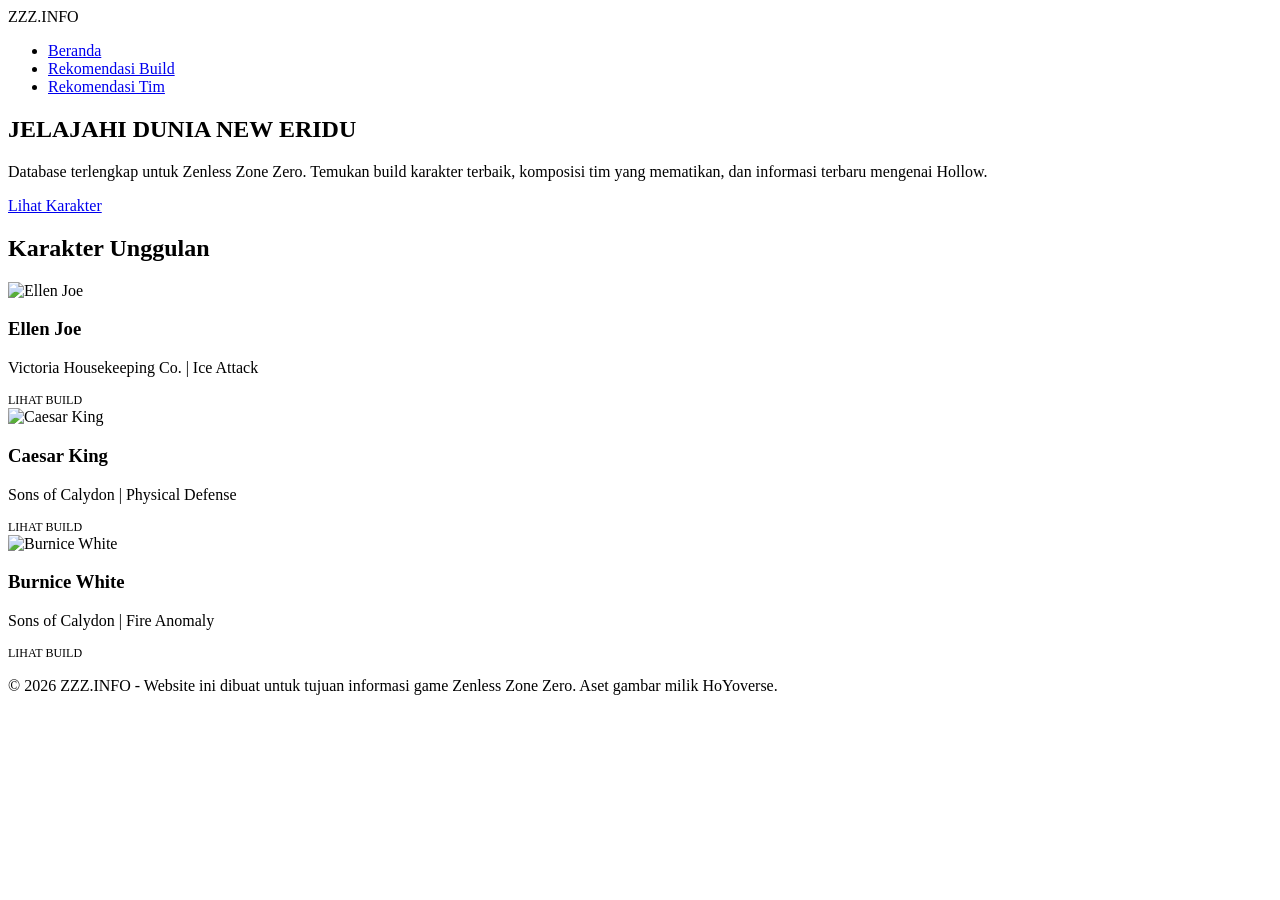
==== index.html @ 67aa61bd "Add files via upload" ====
<!DOCTYPE html>
<html lang="id">
<head>
    <meta charset="UTF-8">
    <meta name="viewport" content="width=device-width, initial-scale=1.0">
    <title>Zenless Zone Zero - Database Informasi</title>
    <link rel="stylesheet" href="css/style.css">
    <link rel="preconnect" href="https://fonts.googleapis.com">
    <link rel="preconnect" href="https://fonts.gstatic.com" crossorigin>
    <link href="https://fonts.googleapis.com/css2?family=Inter:wght@400;700;900&display=swap" rel="stylesheet">
</head>
<body>
    <header>
        <div class="logo">ZZZ.INFO</div>
        <nav>
            <ul>
                <li><a href="index.html">Beranda</a></li>
                <li><a href="characters.html">Rekomendasi Build</a></li>
                <li><a href="teams.html">Rekomendasi Tim</a></li>
            </ul>
        </nav>
    </header>

    <section class="hero">
        <div class="hero-content">
            <h1>JELAJAHI DUNIA NEW ERIDU</h1>
            <p>Database terlengkap untuk Zenless Zone Zero. Temukan build karakter terbaik, komposisi tim yang mematikan, dan informasi terbaru mengenai Hollow.</p>
            <a href="characters.html" class="btn-primary">Lihat Karakter</a>
        </div>
    </section>

    <h2 class="section-title">Karakter Unggulan</h2>
    <div class="character-grid">
        <div class="char-card">
            <img src="assets/images/ellen_joe.png" alt="Ellen Joe">
            <h3>Ellen Joe</h3>
            <p>Victoria Housekeeping Co. | Ice Attack</p>
            <a href="characters.html#ellen" style="color: var(--primary-yellow); text-decoration: none; font-size: 12px; margin-top: 10px; display: block;">LIHAT BUILD</a>
        </div>
        <div class="char-card">
            <img src="assets/images/caesar_king.png" alt="Caesar King">
            <h3>Caesar King</h3>
            <p>Sons of Calydon | Physical Defense</p>
            <a href="characters.html#caesar" style="color: var(--primary-yellow); text-decoration: none; font-size: 12px; margin-top: 10px; display: block;">LIHAT BUILD</a>
        </div>
        <div class="char-card">
            <img src="assets/images/burnice_white.png" alt="Burnice White">
            <h3>Burnice White</h3>
            <p>Sons of Calydon | Fire Anomaly</p>
            <a href="characters.html#burnice" style="color: var(--primary-yellow); text-decoration: none; font-size: 12px; margin-top: 10px; display: block;">LIHAT BUILD</a>
        </div>
    </div>

    <footer>
        <p>&copy; 2026 ZZZ.INFO - Website ini dibuat untuk tujuan informasi game Zenless Zone Zero. Aset gambar milik HoYoverse.</p>
    </footer>

    <script src="js/main.js"></script>
</body>
</html>
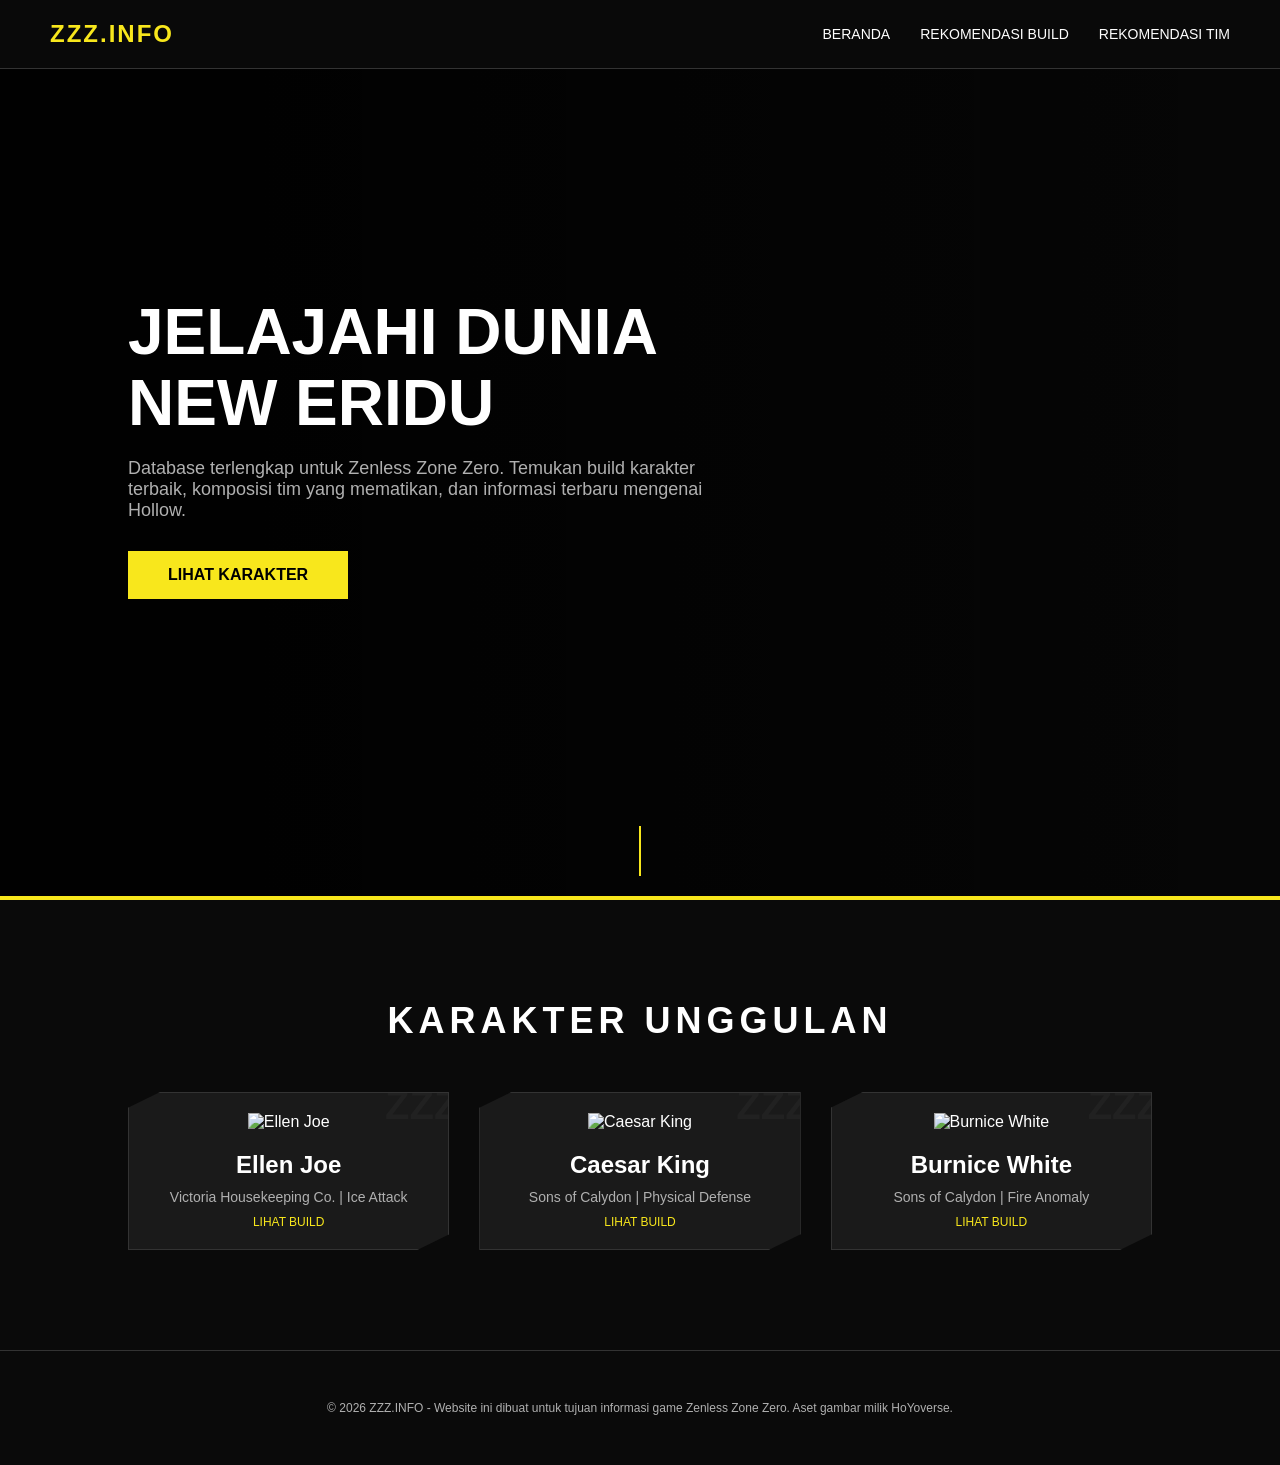
==== commit b884c699: "update" ====
--- a/index.html
+++ b/index.html
@@ -7,6 +7,7 @@
     <link rel="stylesheet" href="css/style.css">
     <link rel="preconnect" href="https://fonts.googleapis.com">
     <link rel="preconnect" href="https://fonts.gstatic.com" crossorigin>
+    <link rel="stylesheet" href="style.css">
     <link href="https://fonts.googleapis.com/css2?family=Inter:wght@400;700;900&display=swap" rel="stylesheet">
 </head>
 <body>
--- a/style.css
+++ b/style.css
@@ -0,0 +1,261 @@
+:root {
+    --primary-yellow: #f8e71c;
+    --dark-bg: #0a0a0a;
+    --card-bg: #1a1a1a;
+    --text-white: #ffffff;
+    --text-gray: #b0b0b0;
+    --accent-blue: #00d2ff;
+    --border-color: #333333;
+    --font-main: 'Inter', sans-serif;
+}
+
+* {
+    margin: 0;
+    padding: 0;
+    box-sizing: border-box;
+}
+
+body {
+    background-color: var(--dark-bg);
+    color: var(--text-white);
+    font-family: var(--font-main);
+    overflow-x: hidden;
+}
+
+header {
+    display: flex;
+    justify-content: space-between;
+    align-items: center;
+    padding: 20px 50px;
+    background: rgba(10, 10, 10, 0.9);
+    position: fixed;
+    width: 100%;
+    top: 0;
+    z-index: 1000;
+    border-bottom: 1px solid var(--border-color);
+}
+
+.logo {
+    font-size: 24px;
+    font-weight: 800;
+    color: var(--primary-yellow);
+    letter-spacing: 2px;
+}
+
+nav ul {
+    display: flex;
+    list-style: none;
+}
+
+nav ul li {
+    margin-left: 30px;
+}
+
+nav ul li a {
+    text-decoration: none;
+    color: var(--text-white);
+    font-weight: 500;
+    transition: color 0.3s;
+    font-size: 14px;
+    text-transform: uppercase;
+}
+
+nav ul li a:hover {
+    color: var(--primary-yellow);
+}
+
+.hero {
+    height: 100vh;
+    display: flex;
+    align-items: center;
+    padding: 0 10%;
+    background: linear-gradient(to right, rgba(0,0,0,0.9) 20%, rgba(0,0,0,0.4) 100%), url('../assets/images/hero-bg.jpg');
+    background-size: cover;
+    background-position: center;
+    position: relative;
+    border-bottom: 4px solid var(--primary-yellow);
+}
+
+.hero::after {
+    content: '';
+    position: absolute;
+    bottom: 20px;
+    left: 50%;
+    transform: translateX(-50%);
+    width: 2px;
+    height: 50px;
+    background: var(--primary-yellow);
+    animation: scrollDown 2s infinite;
+}
+
+@keyframes scrollDown {
+    0% { height: 0; opacity: 0; top: auto; bottom: 70px; }
+    50% { height: 50px; opacity: 1; }
+    100% { height: 0; opacity: 0; top: 70px; bottom: auto; }
+}
+
+.hero-content {
+    max-width: 600px;
+}
+
+.hero-content h1 {
+    font-size: 64px;
+    line-height: 1.1;
+    margin-bottom: 20px;
+}
+
+.hero-content p {
+    font-size: 18px;
+    color: var(--text-gray);
+    margin-bottom: 30px;
+}
+
+.btn-primary {
+    padding: 15px 40px;
+    background-color: var(--primary-yellow);
+    color: black;
+    text-decoration: none;
+    font-weight: bold;
+    text-transform: uppercase;
+    transition: transform 0.3s, background-color 0.3s;
+    display: inline-block;
+}
+
+.btn-primary:hover {
+    background-color: white;
+    transform: translateY(-5px);
+}
+
+/* Character Section */
+.section-title {
+    text-align: center;
+    padding: 100px 0 50px;
+    font-size: 36px;
+    text-transform: uppercase;
+    letter-spacing: 5px;
+}
+
+.character-grid {
+    display: grid;
+    grid-template-columns: repeat(auto-fit, minmax(300px, 1fr));
+    gap: 30px;
+    padding: 0 10%;
+    margin-bottom: 100px;
+}
+
+.char-card {
+    background: var(--card-bg);
+    border: 1px solid var(--border-color);
+    padding: 20px;
+    text-align: center;
+    transition: all 0.4s cubic-bezier(0.175, 0.885, 0.32, 1.275);
+    position: relative;
+    overflow: hidden;
+    clip-path: polygon(10% 0, 100% 0, 100% 90%, 90% 100%, 0 100%, 0 10%);
+}
+
+.char-card::before {
+    content: 'ZZZ';
+    position: absolute;
+    top: -10px;
+    right: -10px;
+    font-size: 40px;
+    font-weight: 900;
+    color: rgba(255,255,255,0.03);
+    z-index: 0;
+}
+
+.char-card:hover {
+    border-color: var(--primary-yellow);
+    transform: translateY(-10px);
+}
+
+.char-card img {
+    width: 100%;
+    height: auto;
+    margin-bottom: 20px;
+    filter: grayscale(20%);
+    transition: filter 0.3s;
+}
+
+.char-card:hover img {
+    filter: grayscale(0%);
+}
+
+.char-card h3 {
+    font-size: 24px;
+    margin-bottom: 10px;
+}
+
+.char-card p {
+    color: var(--text-gray);
+    font-size: 14px;
+}
+
+/* Build Page Specifics */
+.build-container {
+    padding: 150px 10% 100px;
+}
+
+.build-grid {
+    display: grid;
+    grid-template-columns: 1fr 2fr;
+    gap: 50px;
+}
+
+.build-info h2 {
+    color: var(--primary-yellow);
+    margin-bottom: 20px;
+}
+
+.stat-item {
+    margin-bottom: 15px;
+}
+
+.stat-bar {
+    height: 10px;
+    background: #333;
+    width: 100%;
+    margin-top: 5px;
+}
+
+.stat-fill {
+    height: 100%;
+    background: var(--primary-yellow);
+}
+
+/* Teams Page Specifics */
+.team-container {
+    padding: 150px 10% 100px;
+}
+
+.team-card {
+    background: var(--card-bg);
+    border-left: 5px solid var(--primary-yellow);
+    padding: 30px;
+    margin-bottom: 30px;
+}
+
+.team-members {
+    display: flex;
+    gap: 20px;
+    margin-top: 20px;
+}
+
+.team-member-icon {
+    width: 80px;
+    height: 80px;
+    background: #333;
+    border-radius: 50%;
+    display: flex;
+    align-items: center;
+    justify-content: center;
+}
+
+footer {
+    padding: 50px;
+    text-align: center;
+    border-top: 1px solid var(--border-color);
+    color: var(--text-gray);
+    font-size: 12px;
+}
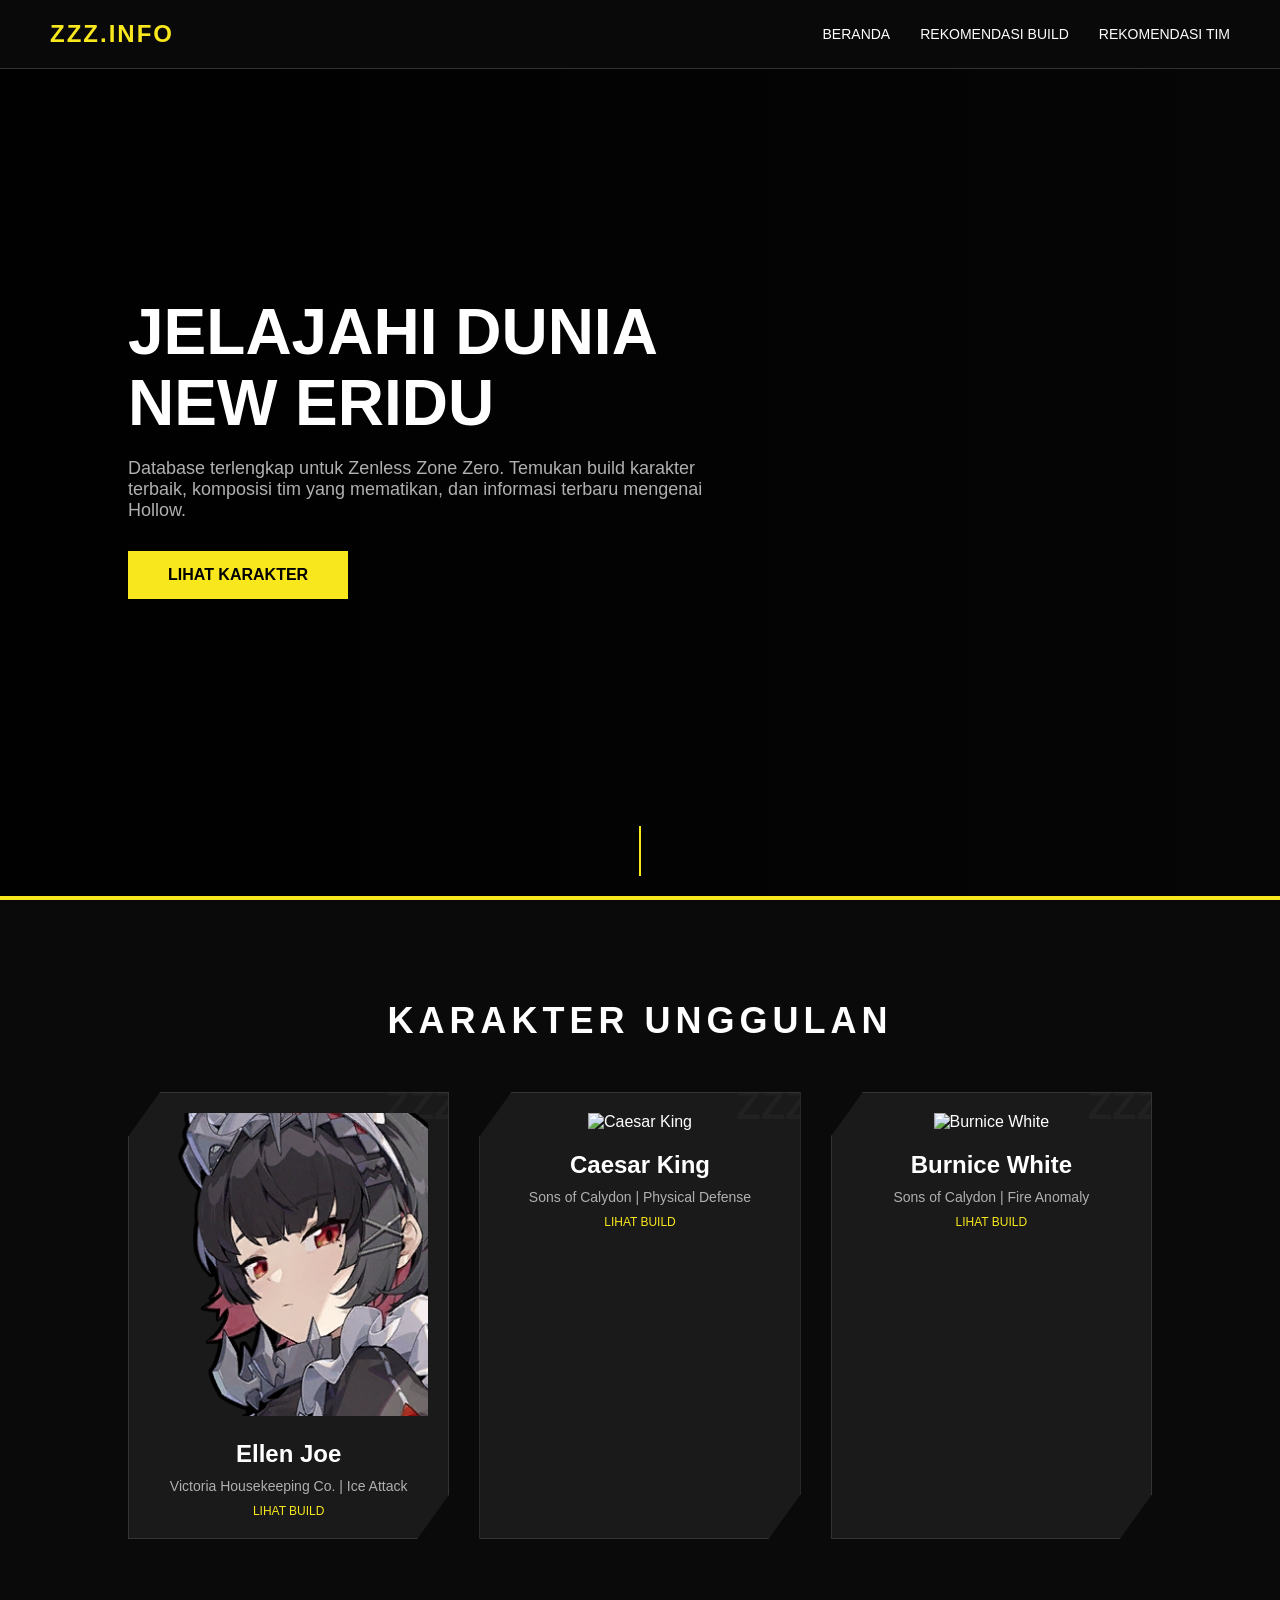
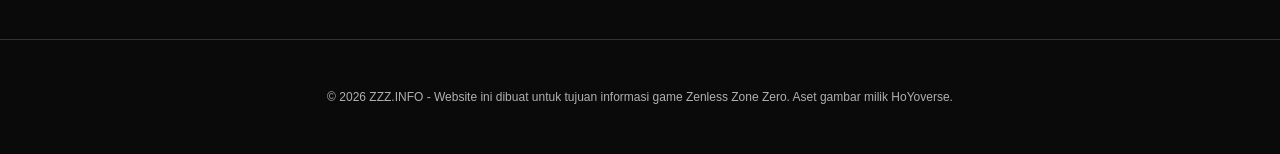
==== commit 9673f5de: "update" ====
--- a/index.html
+++ b/index.html
@@ -7,7 +7,6 @@
     <link rel="stylesheet" href="css/style.css">
     <link rel="preconnect" href="https://fonts.googleapis.com">
     <link rel="preconnect" href="https://fonts.gstatic.com" crossorigin>
-    <link rel="stylesheet" href="style.css">
     <link href="https://fonts.googleapis.com/css2?family=Inter:wght@400;700;900&display=swap" rel="stylesheet">
 </head>
 <body>
@@ -33,7 +32,7 @@
     <h2 class="section-title">Karakter Unggulan</h2>
     <div class="character-grid">
         <div class="char-card">
-            <img src="assets/images/ellen_joe.png" alt="Ellen Joe">
+            <img src="assest/img/Agent_Ellen_Joe_Icon.webp" alt="Ellen Joe">
             <h3>Ellen Joe</h3>
             <p>Victoria Housekeeping Co. | Ice Attack</p>
             <a href="characters.html#ellen" style="color: var(--primary-yellow); text-decoration: none; font-size: 12px; margin-top: 10px; display: block;">LIHAT BUILD</a>
--- a/css/style.css
+++ b/css/style.css
@@ -0,0 +1,261 @@
+:root {
+    --primary-yellow: #f8e71c;
+    --dark-bg: #0a0a0a;
+    --card-bg: #1a1a1a;
+    --text-white: #ffffff;
+    --text-gray: #b0b0b0;
+    --accent-blue: #00d2ff;
+    --border-color: #333333;
+    --font-main: 'Inter', sans-serif;
+}
+
+* {
+    margin: 0;
+    padding: 0;
+    box-sizing: border-box;
+}
+
+body {
+    background-color: var(--dark-bg);
+    color: var(--text-white);
+    font-family: var(--font-main);
+    overflow-x: hidden;
+}
+
+header {
+    display: flex;
+    justify-content: space-between;
+    align-items: center;
+    padding: 20px 50px;
+    background: rgba(10, 10, 10, 0.9);
+    position: fixed;
+    width: 100%;
+    top: 0;
+    z-index: 1000;
+    border-bottom: 1px solid var(--border-color);
+}
+
+.logo {
+    font-size: 24px;
+    font-weight: 800;
+    color: var(--primary-yellow);
+    letter-spacing: 2px;
+}
+
+nav ul {
+    display: flex;
+    list-style: none;
+}
+
+nav ul li {
+    margin-left: 30px;
+}
+
+nav ul li a {
+    text-decoration: none;
+    color: var(--text-white);
+    font-weight: 500;
+    transition: color 0.3s;
+    font-size: 14px;
+    text-transform: uppercase;
+}
+
+nav ul li a:hover {
+    color: var(--primary-yellow);
+}
+
+.hero {
+    height: 100vh;
+    display: flex;
+    align-items: center;
+    padding: 0 10%;
+    background: linear-gradient(to right, rgba(0,0,0,0.9) 20%, rgba(0,0,0,0.4) 100%), url('../assets/images/hero-bg.jpg');
+    background-size: cover;
+    background-position: center;
+    position: relative;
+    border-bottom: 4px solid var(--primary-yellow);
+}
+
+.hero::after {
+    content: '';
+    position: absolute;
+    bottom: 20px;
+    left: 50%;
+    transform: translateX(-50%);
+    width: 2px;
+    height: 50px;
+    background: var(--primary-yellow);
+    animation: scrollDown 2s infinite;
+}
+
+@keyframes scrollDown {
+    0% { height: 0; opacity: 0; top: auto; bottom: 70px; }
+    50% { height: 50px; opacity: 1; }
+    100% { height: 0; opacity: 0; top: 70px; bottom: auto; }
+}
+
+.hero-content {
+    max-width: 600px;
+}
+
+.hero-content h1 {
+    font-size: 64px;
+    line-height: 1.1;
+    margin-bottom: 20px;
+}
+
+.hero-content p {
+    font-size: 18px;
+    color: var(--text-gray);
+    margin-bottom: 30px;
+}
+
+.btn-primary {
+    padding: 15px 40px;
+    background-color: var(--primary-yellow);
+    color: black;
+    text-decoration: none;
+    font-weight: bold;
+    text-transform: uppercase;
+    transition: transform 0.3s, background-color 0.3s;
+    display: inline-block;
+}
+
+.btn-primary:hover {
+    background-color: white;
+    transform: translateY(-5px);
+}
+
+/* Character Section */
+.section-title {
+    text-align: center;
+    padding: 100px 0 50px;
+    font-size: 36px;
+    text-transform: uppercase;
+    letter-spacing: 5px;
+}
+
+.character-grid {
+    display: grid;
+    grid-template-columns: repeat(auto-fit, minmax(300px, 1fr));
+    gap: 30px;
+    padding: 0 10%;
+    margin-bottom: 100px;
+}
+
+.char-card {
+    background: var(--card-bg);
+    border: 1px solid var(--border-color);
+    padding: 20px;
+    text-align: center;
+    transition: all 0.4s cubic-bezier(0.175, 0.885, 0.32, 1.275);
+    position: relative;
+    overflow: hidden;
+    clip-path: polygon(10% 0, 100% 0, 100% 90%, 90% 100%, 0 100%, 0 10%);
+}
+
+.char-card::before {
+    content: 'ZZZ';
+    position: absolute;
+    top: -10px;
+    right: -10px;
+    font-size: 40px;
+    font-weight: 900;
+    color: rgba(255,255,255,0.03);
+    z-index: 0;
+}
+
+.char-card:hover {
+    border-color: var(--primary-yellow);
+    transform: translateY(-10px);
+}
+
+.char-card img {
+    width: 100%;
+    height: auto;
+    margin-bottom: 20px;
+    filter: grayscale(20%);
+    transition: filter 0.3s;
+}
+
+.char-card:hover img {
+    filter: grayscale(0%);
+}
+
+.char-card h3 {
+    font-size: 24px;
+    margin-bottom: 10px;
+}
+
+.char-card p {
+    color: var(--text-gray);
+    font-size: 14px;
+}
+
+/* Build Page Specifics */
+.build-container {
+    padding: 150px 10% 100px;
+}
+
+.build-grid {
+    display: grid;
+    grid-template-columns: 1fr 2fr;
+    gap: 50px;
+}
+
+.build-info h2 {
+    color: var(--primary-yellow);
+    margin-bottom: 20px;
+}
+
+.stat-item {
+    margin-bottom: 15px;
+}
+
+.stat-bar {
+    height: 10px;
+    background: #333;
+    width: 100%;
+    margin-top: 5px;
+}
+
+.stat-fill {
+    height: 100%;
+    background: var(--primary-yellow);
+}
+
+/* Teams Page Specifics */
+.team-container {
+    padding: 150px 10% 100px;
+}
+
+.team-card {
+    background: var(--card-bg);
+    border-left: 5px solid var(--primary-yellow);
+    padding: 30px;
+    margin-bottom: 30px;
+}
+
+.team-members {
+    display: flex;
+    gap: 20px;
+    margin-top: 20px;
+}
+
+.team-member-icon {
+    width: 80px;
+    height: 80px;
+    background: #333;
+    border-radius: 50%;
+    display: flex;
+    align-items: center;
+    justify-content: center;
+}
+
+footer {
+    padding: 50px;
+    text-align: center;
+    border-top: 1px solid var(--border-color);
+    color: var(--text-gray);
+    font-size: 12px;
+}
